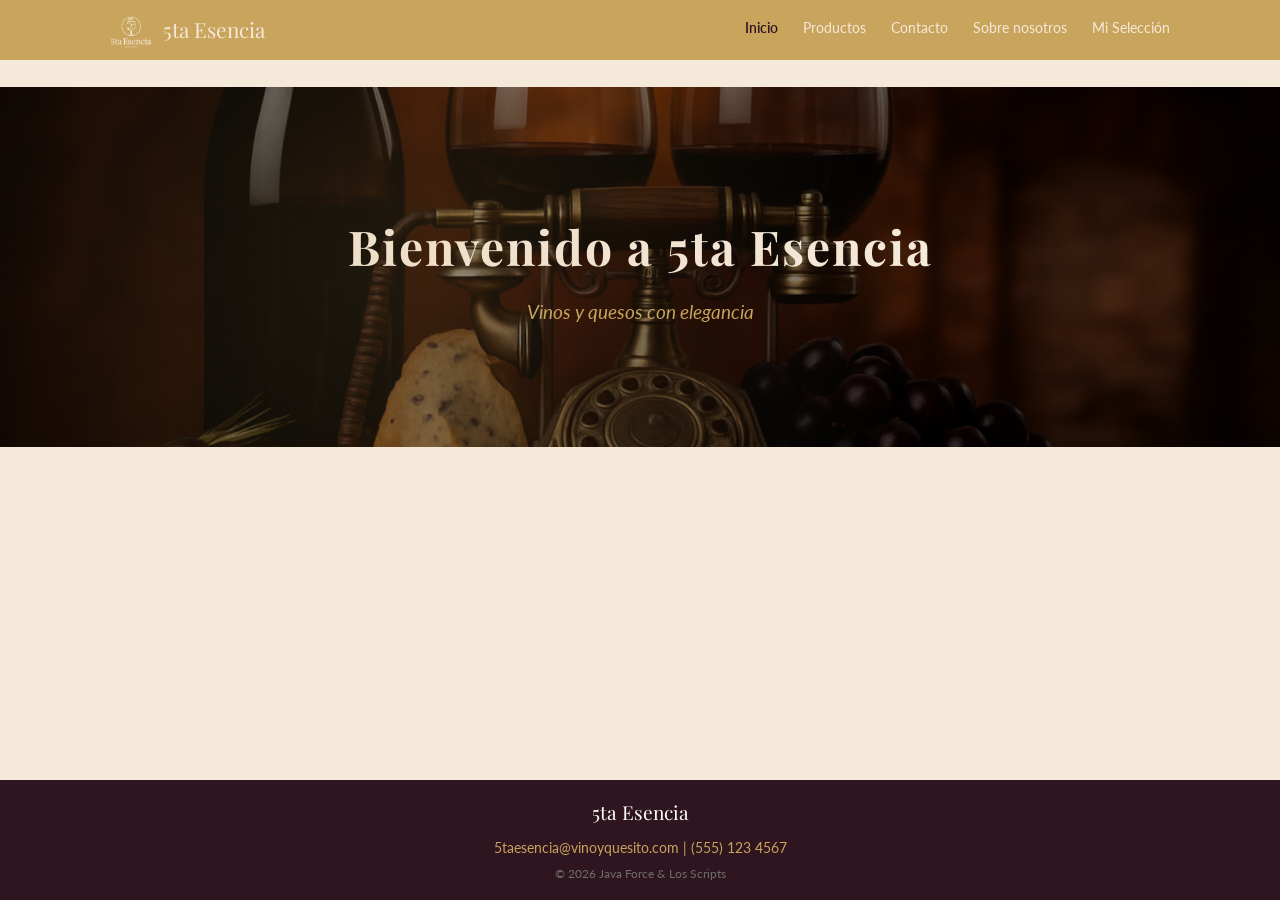
==== index.html @ 816946e8 "Modificaion de Barra de Navegacion" ====
<!DOCTYPE html>
<html lang="es">
<head>
  <meta charset="UTF-8">
  <meta name="viewport" content="width=device-width, initial-scale=1.0">
  <title>5ta Esencia</title>
  <link rel="preconnect" href="https://fonts.googleapis.com">
  <link rel="preconnect" href="https://fonts.gstatic.com" crossorigin>
  <link href="https://fonts.googleapis.com/css2?family=Playfair+Display:ital,wght@0,400;0,700;1,400&family=Lato:wght@300;400;700&display=swap" rel="stylesheet">
  <link rel="stylesheet" href="style.css">
</head>
<body>

<header class="header">
  <div class="header-inner">
    <a href="index.html" class="brand">
      <img src="img/Logo.png" alt="La 5ta Esencia" class="logo">
      5ta Esencia
    </a>

    <button class="menu-toggle" id="menu-toggle" aria-label="Abrir menú">
      ☰
    </button>

    <nav class="nav" id="nav">
      <a href="index.html" class="active">Inicio</a>
      <a href="productos.html">Productos</a>
      <a href="contactanos.html">Contacto</a>
      <a href="nosotros.html">Sobre nosotros</a>
      <a href="carrito.html">Mi Selección</a>
    </nav>
  </div>
</header>

<main>
  <br>
  <section class="hero">
    <div class="hero-overlay">
      <h1 class="hero-title">Bienvenido a 5ta Esencia</h1>
      <p class="hero-subtitle">Vinos y quesos con elegancia</p>
    </div>
  </section>
</main>

<footer class="footer">
  <div class="footer-inner">
    <p class="footer-brand">5ta Esencia</p>
    <p class="footer-contact">
      <a href="mailto:5taesencia@vinoyquesito.com">5taesencia@vinoyquesito.com</a> | 
      <a href="tel:5551234567">(555) 123 4567</a>
    </p>
    <p class="footer-copy">&copy; 2026 Java Force & Los Scripts</p>
  </div>
</footer>

  <!-- FIN FOOTER - Vero -->

  <script src="script.js"></script>

</body>
</html>
---- style.css ----
/* --- Paleta Reserva Clasica --- */
:root {
  --vino: #8B3A4A;
  --burdeos: #2E1520;
  --crema: #F5E9DA;
  --dorado: #C9A45C;
  --gris: #6E6E6E;
  --blanco: #ffffff;
}

/* --- Reset --- */
*, *::before, *::after {
  box-sizing: border-box;
  margin: 0;
  padding: 0;
}

/* --- Tipografia base --- */
body {
  font-family: 'Lato', sans-serif;
  background: var(--crema);
  color: var(--burdeos);
  line-height: 1.7;
}

h1, h2, h3, h4 {
  font-family: 'Playfair Display', serif;
}

a {
  text-decoration: none;
  color: inherit;
}

img { 
  max-width: 100%; 
  display: block; 
}

/* --- Container --- */
.container {
  max-width: 1100px;
  margin: 0 auto;
  padding: 0 20px;
}

/* --- Header fijo --- */
.header {
  position: fixed;
  top: 0;
  width: 100%;
  background: var(--dorado);
  z-index: 100;
  padding: 12px 0;
}

.header-inner {
  max-width: 1100px;
  margin: 0 auto;
  padding: 0 20px;
  display: flex;
  justify-content: space-between;
  align-items: center;
}

.brand {
  color: var(--crema);
  font-family: 'Playfair Display', serif;
  font-size: 1.3rem;
  display: flex;
  align-items: center;
  gap: 8px;
}
/* --- Carrito ---*/
.carito-link {
    display: flex;
    align-items: center;
    padding: 0 10px;
}

.carrito {
    width: 30px; 
    height: auto;
    
}

.nav {
    display: flex;         
    align-items: center;   
}

/* --- Logo --- */
.logo {
  height: 36px;
  border-radius: 4px;
}

/* --- Navegacion --- */
.nav a {
  color: var(--crema);
  margin-left: 20px;
  font-size: 0.9rem;
  transition: color 0.3s;
}

.nav a:hover,
.nav a.active {
  color: var(--dorado);
}

/* --- Hero con overlay oscuro --- */
.hero {
  margin-top: 60px;
  height: 40vh;
  min-height: 260px;

  background:
    linear-gradient(rgba(0,0,0,0.5), rgba(0,0,0,0.5)),
    url('img/telefono.png') center 75% / cover no-repeat;

  position: relative;
  display: flex;
  align-items: center;
  justify-content: center;
}

/* --- Contenido del hero --- */
.hero-overlay {
  text-align: center;
  color: var(--crema);
  padding: 20px;
}

.hero-title {
  font-size: 3rem;
  letter-spacing: 2px;
}

.hero-subtitle {
  font-size: 1.2rem;
  color: var(--dorado);
  margin-top: 8px;
  font-style: italic;
}


/* --- Layout principal contacto (grid 2 columnas) --- */
.contacto-grid {
  display: grid;
  grid-template-columns: 1.2fr 0.8fr;
  gap: 40px;
  align-items: start;
}

/* --- Footer --- */
.footer {
  background: var(--burdeos);
  color: var(--crema);
  text-align: center;
  padding: 30px 20px;
  margin-top: 60px;
}

.footer-brand {
  font-family: 'Playfair Display', serif;
  font-size: 1.2rem;
  margin-bottom: 8px;
}

.footer-contact {
  color: var(--dorado);
  font-size: 0.85rem;
  margin-bottom: 4px;
}

.footer-copy {
  font-size: 0.75rem;
  color: var(--gris);
}

/* --- Titulo de seccion reutilizable --- */
.section-title {
  font-size: 2rem;
  color: var(--vino);
  text-align: center;
  margin-bottom: 30px;
}

.section-title::after {
  content: '';
  display: block;
  width: 60px;
  height: 3px;
  background: var(--dorado);
  margin: 10px auto 0;
}

/* --- Intro contacto --- */
.contacto-intro {
  padding: 50px 0 10px;
  background: var(--blanco);
}

.contacto-desc {
  max-width: 700px;
  margin: 0 auto;
  text-align: center;
  font-size: 1.05rem;
  color: var(--gris);
}

/* --- Seccion principal contacto --- */
.contacto-main {
  padding: 40px 0 60px;
  background: var(--blanco);
}

/* --- Form group base --- */
.contacto-form {
  background: var(--crema);
  padding: 36px;
  border: 1px solid #e6e2de;
}

.form-group {
  margin-bottom: 20px;
}

.form-group label {
  display: block;
  font-weight: 700;
  color: var(--burdeos);
  margin-bottom: 6px;
  font-size: 0.9rem;
}

.required { color: var(--vino); }

.form-group input,
.form-group textarea {
  width: 100%;
  padding: 12px 16px;
  border: 1px solid #d4cfc9;
  background: var(--blanco);
  font-family: 'Lato', sans-serif;
  font-size: 0.95rem;
  color: var(--burdeos);
  transition: border-color 0.3s, box-shadow 0.3s;
}

.form-group input:focus,
.form-group textarea:focus {
  outline: none;
  border-color: var(--dorado);
  box-shadow: 0 0 0 3px rgba(201, 164, 92, 0.2);
}

/* --- Estado de error en inputs --- */
.form-group input.input-error,
.form-group textarea.input-error {
  border-color: var(--vino);
  box-shadow: 0 0 0 3px rgba(139, 58, 74, 0.15);
}

.error-msg {
  display: block;
  color: var(--vino);
  font-size: 0.8rem;
  margin-top: 4px;
  min-height: 18px;
}

.form-group input[type="email"]::placeholder {
  color: #b5afa8;
  font-style: italic;
}


.form-group input[type="tel"]::placeholder {
  color: #b5afa8;
  font-style: italic;
}

/* --- ANIMACION fadeInUp (obligatoria para la rubrica) --- */
@keyframes fadeInUp {
  from {
    opacity: 0;
    transform: translateY(30px);
  }
  to {
    opacity: 1;
    transform: translateY(0);
  }
}

.contacto-intro,
.contacto-main {
  animation: fadeInUp 0.6s ease forwards;
}

.form-group textarea {
  resize: vertical;
  min-height: 120px;
}

.form-group textarea::placeholder {
  color: #b5afa8;
  font-style: italic;
}

.btn-submit {
  width: 100%;
  padding: 14px;
  background: var(--vino);
  color: var(--crema);
  border: none;
  font-family: 'Playfair Display', serif;
  font-size: 1.1rem;
  letter-spacing: 1px;
  cursor: pointer;
  transition: background 0.3s, transform 0.2s;
  margin-top: 8px;
}

.btn-submit:hover {
  background: var(--burdeos);
  transform: translateY(-2px);
}

.btn-submit:disabled {
  background: var(--gris);
  cursor: not-allowed;
  transform: none;
}

.form-status {
  text-align: center;
  margin-top: 12px;
  font-size: 0.9rem;
  min-height: 20px;
}

.form-status.success { color: #2e7d32; }
.form-status.error { color: var(--vino); }

/* --- Tarjeta info de contacto --- */
.contacto-info {
  background: var(--burdeos);
  color: var(--crema);
  padding: 36px;
}

.contacto-info h3 {
  font-size: 1.4rem;
  margin-bottom: 24px;
  color: var(--dorado);
}

.info-item {
  display: flex;
  align-items: flex-start;
  gap: 14px;
  margin-bottom: 22px;
}

.info-icon {
  font-size: 1.5rem;
  color: var(--dorado);
  flex-shrink: 0;
  margin-top: 2px;
}

.info-item strong {
  display: block;
  font-size: 0.9rem;
  margin-bottom: 2px;
}

.info-item p {
  font-size: 0.85rem;
  color: #d4cfc9;
  margin: 0;
}

/* --- Tablet (768px) --- */
@media (max-width: 768px) {
  .hero-title { font-size: 2rem; }
  .contacto-grid { grid-template-columns: 1fr; }
  .nav a { margin-left: 12px; font-size: 0.8rem; }
}

/* --- Movil (480px) --- */
@media (max-width: 480px) {
  .hero { height: 35vh; min-height: 220px; }
  .hero-title { font-size: 1.5rem; }
  .hero-subtitle { font-size: 0.9rem; }
  .header-inner { flex-direction: column; gap: 8px; }
  .section-title { font-size: 1.5rem; }
  .contacto-form { padding: 24px 16px; }
  .contacto-info { padding: 24px 16px; }
}

/* --- Accesibilidad: reduce movimiento si el usuario lo prefiere --- */
@media (prefers-reduced-motion: reduce) {
  *, *::before, *::after {
    animation: none !important;
    transition: none !important;
  }
}

.hero::before {
  content: '';
  position: absolute;
  top: 0;
  left: 0;
  width: 100%;
  height: 100%;
  background: radial-gradient(circle at 30% 50%, rgba(201, 164, 92, 0.15), transparent 60%);
  pointer-events: none;
}

/* --- Hero exclusivo de Nosotros --- */
.hero-nosotros {
  margin-top: 60px;
  height: 50vh;
  min-height: 300px;
  background: url('../img/hero.jpeg') center/cover no-repeat;
  position: relative;
  display: flex;
  align-items: center;
  justify-content: center;
}

.hero-nosotros::after {
  content: '';
  position: absolute;
  inset: 0;
  background: rgba(46, 21, 32, 0.6);
}

.hero-nosotros .hero-overlay {
  position: relative;
  z-index: 1;
  text-align: center;
  color: var(--crema);
}

.hero-nosotros .hero-title {
  font-size: 3rem;
  letter-spacing: 2px;
}

.hero-nosotros .hero-subtitle {
  font-size: 1.2rem;
  color: var(--dorado);
  margin-top: 8px;
  font-style: italic;
}

/* --- Historia --- */
.historia {
  padding: 60px 0;
  background: var(--blanco);
}

.historia-content {
  max-width: 800px;
  margin: 0 auto;
  text-align: center;
  font-size: 1.05rem;
  color: var(--gris);
}

.historia-content p {
  margin-bottom: 16px;
}

/* --- Filosofía --- */
.filosofia {
  padding: 60px 0;
}

.filosofia-grid {
  display: grid;
  grid-template-columns: repeat(2, 1fr);
  gap: 24px;
}

.filosofia-card {
  background: var(--blanco);
  padding: 30px;
  border-top: 4px solid var(--vino);
}

.filosofia-card h3 {
  color: var(--vino);
  font-size: 1.4rem;
  margin-bottom: 12px;
}

.filosofia-card p {
  color: var(--gris);
  font-size: 0.95rem;
}

/* --- Valores --- */
.valores {
  padding: 60px 0;
  background: var(--blanco);
}

.valores-grid {
  display: grid;
  grid-template-columns: repeat(3, 1fr);
  gap: 20px;
}

.valor-card {
  text-align: center;
  padding: 24px;
  border: 1px solid #e6e2de;
  transition: transform 0.3s, box-shadow 0.3s;
}

.valor-card:hover {
  transform: translateY(-5px);
  box-shadow: 0 8px 24px rgba(0, 0, 0, 0.1);
}

.valor-icon {
  font-size: 2rem;
  color: var(--dorado);
  display: block;
  margin-bottom: 12px;
}

.valor-card h4 {
  color: var(--vino);
  margin-bottom: 8px;
}

.valor-card p {
  color: var(--gris);
  font-size: 0.85rem;
}

/* --- Equipo --- */
.equipo {
  padding: 60px 0;
}

.equipo-subtitulo {
  text-align: center;
  color: var(--gris);
  font-style: italic;
  margin-bottom: 30px;
  margin-top: -20px;
}

/* Grid 5 columnas */
.equipo-grid {
  display: grid;
  grid-template-columns: repeat(5, 1fr);
  gap: 20px;
}

/* Tarjeta */
.team-card {
  background: var(--blanco);
  text-align: center;
  padding: 20px 12px;
  border: 1px solid #e6e2de;
  transition: transform 0.3s, box-shadow 0.3s;
}

.team-card:hover {
  transform: translateY(-8px);
  box-shadow: 0 12px 30px rgba(139, 58, 74, 0.15);
}

/* Imagen circular */
.team-img-wrap {
  width: 100px;
  height: 100px;
  margin: 0 auto 12px;
  border-radius: 50%;
  overflow: hidden;
  border: 3px solid var(--dorado);
}

.team-img {
  width: 100%;
  height: 100%;
  object-fit: cover;
}

/* Textos */
.team-name {
  font-size: 0.95rem;
  color: var(--burdeos);
  margin-bottom: 4px;
}

.team-role {
  font-size: 0.75rem;
  color: var(--dorado);
  text-transform: uppercase;
  letter-spacing: 1px;
  margin-bottom: 6px;
}

.team-skill {
  font-size: 0.8rem;
  color: var(--gris);
  font-style: italic;
}

/* --- Responsive --- */
@media (max-width: 768px) {
  .hero-nosotros .hero-title { font-size: 2rem; }
  .filosofia-grid { grid-template-columns: 1fr; }
  .valores-grid { grid-template-columns: repeat(2, 1fr); }
  .equipo-grid { grid-template-columns: repeat(2, 1fr); }
}

@media (max-width: 480px) {
  .hero-nosotros { height: 40vh; min-height: 250px; }
  .hero-nosotros .hero-title { font-size: 1.5rem; }
  .hero-nosotros .hero-subtitle { font-size: 0.9rem; }
  .valores-grid { grid-template-columns: 1fr; }
  .equipo-grid { grid-template-columns: 1fr; }
  .team-img-wrap { width: 80px; height: 80px; }
}

/* Hace que el body ocupe toda la altura de la ventana */
html, body {
  height: 100%;
  margin: 0;
  display: flex;
  flex-direction: column;
}

/* El contenido principal se expande */
main {
  flex: 1;
}

/* Footer siempre al final */
.footer {
  background-color:#2E1520;
  color: #fff;
  text-align: center;
  padding: 1rem;
}

/* --- Hero variantes --- */
.hero-productos {
  background:
    linear-gradient(rgba(46, 21, 32, 0.65), rgba(46, 21, 32, 0.65)),
    url('img/fondoquienessomos.jpg') center / cover no-repeat;
}

.hero-login {
  background: linear-gradient(135deg, var(--burdeos), var(--vino));
}

/* --- Intro productos --- */
.productos-intro {
  padding: 50px 0 10px;
  background: var(--blanco);
}

.productos-desc {
  max-width: 700px;
  margin: 0 auto;
  text-align: center;
  font-size: 1.05rem;
  color: var(--gris);
}

/* --- Seccion principal productos --- */
.productos-main {
  padding: 40px 0 60px;
  background: var(--blanco);
}

.productos-categoria {
  font-family: 'Playfair Display', serif;
  font-size: 1.8rem;
  color: var(--vino);
  margin: 30px 0 20px;
  padding-bottom: 8px;
  border-bottom: 2px solid var(--dorado);
}

.productos-grid {
  display: grid;
  grid-template-columns: repeat(3, 1fr);
  gap: 24px;
  margin-bottom: 20px;
}

.producto-card {
  background: var(--crema);
  border: 1px solid #e6e2de;
  padding: 24px 20px;
  text-align: center;
  transition: transform 0.3s, box-shadow 0.3s;
  animation: fadeInUp 0.6s ease forwards;
}

.producto-card:hover {
  transform: translateY(-6px);
  box-shadow: 0 10px 28px rgba(139, 58, 74, 0.15);
}

.producto-img {
  font-size: 3rem;
  margin-bottom: 12px;
  line-height: 1;
}

.producto-nombre {
  font-family: 'Playfair Display', serif;
  font-size: 1.15rem;
  color: var(--burdeos);
  margin-bottom: 8px;
}

.producto-desc {
  font-size: 0.85rem;
  color: var(--gris);
  margin-bottom: 12px;
  min-height: 40px;
}

.producto-precio {
  font-family: 'Playfair Display', serif;
  font-size: 1.2rem;
  color: var(--vino);
  font-weight: 700;
}

/* --- Login --- */
.login-main {
  padding: 40px 0 60px;
  background: var(--blanco);
}

.login-container {
  max-width: 480px;
}

.login-card {
  background: var(--crema);
  padding: 40px 32px;
  border: 1px solid #e6e2de;
  animation: fadeInUp 0.6s ease forwards;
}

.login-options {
  display: flex;
  justify-content: space-between;
  align-items: center;
  margin: 8px 0 20px;
  font-size: 0.85rem;
}

.remember {
  display: flex;
  align-items: center;
  gap: 6px;
  color: var(--gris);
  cursor: pointer;
}

.forgot {
  color: var(--vino);
  transition: color 0.3s;
}

.forgot:hover {
  color: var(--dorado);
}

.login-register {
  text-align: center;
  margin-top: 20px;
  font-size: 0.9rem;
  color: var(--gris);
}

.login-register a {
  color: var(--vino);
  font-weight: 700;
}

.login-register a:hover {
  color: var(--dorado);
}

/* --- Responsive productos + login --- */
@media (max-width: 768px) {
  .productos-grid { grid-template-columns: repeat(2, 1fr); }
}

@media (max-width: 480px) {
  .productos-grid { grid-template-columns: 1fr; }
  .login-card { padding: 28px 20px; }
  .login-options { flex-direction: column; gap: 8px; align-items: flex-start; }
}

/* --- Navegacion --- */
.nav a {
  position: relative;
  color: var(--crema);
  margin-left: 25px;
  text-decoration: none;
  padding-bottom: 4px;
}

.nav a::after {
  content: "";
  position: absolute;
  left: 0;
  bottom: 0;
  width: 0;
  height: 2px;
  background: var(--burdeos); /* puedes usar dorado también */
  transition: width 0.3s ease;
}

.nav a:hover::after {
  width: 100%;
  background: var(--burdeos);
}

.nav a:hover,
.nav a.active {
  color: var(--burdeos);
  font-weight: 600;

}

/* --- Hero con overlay oscuro --- */
.hero {
  margin-top: 60px;
  height: 40vh;
  min-height: 260px;

  background:
    linear-gradient(rgba(0,0,0,0.5), rgba(0,0,0,0.5)),
    url('img/telefono.png') center 75% / cover no-repeat;

  position: relative;
  display: flex;
  align-items: center;
  justify-content: center;
}

/* --- Contenido del hero --- */
.hero-overlay {
  text-align: center;
  color: var(--crema);
  padding: 20px;
}

.hero-title {
  font-size: 3rem;
  letter-spacing: 2px;
}

.hero-subtitle {
  font-size: 1.2rem;
  color: var(--dorado);
  margin-top: 8px;
  font-style: italic;
}


/* --- Layout principal contacto (grid 2 columnas) --- */
.contacto-grid {
  display: grid;
  grid-template-columns: 1.2fr 0.8fr;
  gap: 40px;
  align-items: start;
}

/* --- Footer --- */
.footer {
  background: var(--burdeos);
  color: var(--crema);
  text-align: center;
  padding: 30px 20px;
  margin-top: 60px;
}

.footer-brand {
  font-family: 'Playfair Display', serif;
  font-size: 1.2rem;
  margin-bottom: 8px;
}

.footer-contact {
  color: var(--dorado);
  font-size: 0.85rem;
  margin-bottom: 4px;
}

.footer-copy {
  font-size: 0.75rem;
  color: var(--gris);
}

/* FIN seccion de Chris */


/* ============================================================
   INTEGRANTE 8: BRENDA (Brenda Villar)
   Branch: Christian-Hernandez
   Tarea: Estilos de la seccion introductoria de contacto,
          titulo de seccion reutilizable con linea dorada
          decorativa debajo.
   Commit: "style: agrega estilos de intro contacto y titulo de seccion"
   ============================================================ */

/* --- Titulo de seccion reutilizable --- */
.section-title {
  font-size: 2rem;
  color: var(--vino);
  text-align: center;
  margin-bottom: 30px;
}

.section-title::after {
  content: '';
  display: block;
  width: 60px;
  height: 3px;
  background: var(--dorado);
  margin: 10px auto 0;
}

/* --- Intro contacto --- */
.contacto-intro {
  padding: 50px 0 10px;
  background: var(--blanco);
}

.contacto-desc {
  max-width: 700px;
  margin: 0 auto;
  text-align: center;
  font-size: 1.05rem;
  color: var(--gris);
}

/* FIN seccion de Brenda */


/* ============================================================
   INTEGRANTE 9: ALEX (Alejandro Gonzalez)
   Branch: Christian-Hernandez
   Tarea: Estilos del campo Nombre del formulario y estilos
          base de form-group, labels e inputs reutilizables
          para todos los campos.
   Commit: "style: agrega estilos base de inputs y campo nombre"
   ============================================================ */

/* --- Seccion principal contacto --- */
.contacto-main {
  padding: 40px 0 60px;
  background: var(--blanco);
}

/* --- Form group base --- */
.contacto-form {
  background: var(--crema);
  padding: 36px;
  border: 1px solid #e6e2de;
}

.form-group {
  margin-bottom: 20px;
}

.form-group label {
  display: block;
  font-weight: 700;
  color: var(--burdeos);
  margin-bottom: 6px;
  font-size: 0.9rem;
}

.required { color: var(--vino); }

.form-group input,
.form-group textarea {
  width: 100%;
  padding: 12px 16px;
  border: 1px solid #d4cfc9;
  background: var(--blanco);
  font-family: 'Lato', sans-serif;
  font-size: 0.95rem;
  color: var(--burdeos);
  transition: border-color 0.3s, box-shadow 0.3s;
}

.form-group input:focus,
.form-group textarea:focus {
  outline: none;
  border-color: var(--dorado);
  box-shadow: 0 0 0 3px rgba(201, 164, 92, 0.2);
}

/* --- Estado de error en inputs --- */
.form-group input.input-error,
.form-group textarea.input-error {
  border-color: var(--vino);
  box-shadow: 0 0 0 3px rgba(139, 58, 74, 0.15);
}

.error-msg {
  display: block;
  color: var(--vino);
  font-size: 0.8rem;
  margin-top: 4px;
  min-height: 18px;
}

/* FIN seccion de Alex */


/* ============================================================
   INTEGRANTE 10: DANIEL (Daniel Aguilar)
   Branch: Christian-Hernandez
   Tarea: Estilos especificos del campo Correo electronico
          (placeholder e icono visual con pseudo-elemento).
   Commit: "style: agrega estilos del campo correo electronico"
   ============================================================ */

.form-group input[type="email"]::placeholder {
  color: #b5afa8;
  font-style: italic;
}

/* FIN seccion de Daniel */


/* ============================================================
   INTEGRANTE 11: EDUARDO (Eduardo Villedas)
   Branch: Christian-Hernandez
   Tarea: Estilos del campo Telefono y animacion fadeInUp
          obligatoria para la rubrica.
   Commit: "style: agrega estilos campo telefono y animacion fade-in"
   ============================================================ */

.form-group input[type="tel"]::placeholder {
  color: #b5afa8;
  font-style: italic;
}

/* --- ANIMACION fadeInUp (obligatoria para la rubrica) --- */
@keyframes fadeInUp {
  from {
    opacity: 0;
    transform: translateY(30px);
  }
  to {
    opacity: 1;
    transform: translateY(0);
  }
}

.contacto-intro,
.contacto-main {
  animation: fadeInUp 0.6s ease forwards;
}

/* FIN seccion de Eduardo */


/* ============================================================
   INTEGRANTE 12: ANGEL (Angel Juarez)
   Branch: Christian-Hernandez
   Tarea: Estilos del campo Mensaje (textarea) con altura
          minima y resize solo vertical.
   Commit: "style: agrega estilos del campo mensaje (textarea)"
   ============================================================ */

.form-group textarea {
  resize: vertical;
  min-height: 120px;
}

.form-group textarea::placeholder {
  color: #b5afa8;
  font-style: italic;
}

/* FIN seccion de Angel */


/* ============================================================
   INTEGRANTE 13: VICTOR (Victor Hernandez)
   Branch: Christian-Hernandez
   Tarea: Estilos del boton Submit con efecto hover y estado
          deshabilitado durante el envio. Mensaje de status
          del formulario (exito/error).
   Commit: "style: agrega estilos del boton submit y status del form"
   ============================================================ */

.btn-submit {
  width: 100%;
  padding: 14px;
  background: var(--vino);
  color: var(--crema);
  border: none;
  font-family: 'Playfair Display', serif;
  font-size: 1.1rem;
  letter-spacing: 1px;
  cursor: pointer;
  transition: background 0.3s, transform 0.2s;
  margin-top: 8px;
}

.btn-submit:hover {
  background: var(--burdeos);
  transform: translateY(-2px);
}

.btn-submit:disabled {
  background: var(--gris);
  cursor: not-allowed;
  transform: none;
}

.form-status {
  text-align: center;
  margin-top: 12px;
  font-size: 0.9rem;
  min-height: 20px;
}

.form-status.success { color: #2e7d32; }
.form-status.error { color: var(--vino); }

/* FIN seccion de Victor */


/* --- Tarjeta info de contacto --- */
.contacto-info {
  background: var(--burdeos);
  color: var(--crema);
  padding: 36px;
}

.contacto-info h3 {
  font-size: 1.4rem;
  margin-bottom: 24px;
  color: var(--dorado);
}

.info-item {
  display: flex;
  align-items: flex-start;
  gap: 14px;
  margin-bottom: 22px;
}

.info-icon {
  font-size: 1.5rem;
  color: var(--dorado);
  flex-shrink: 0;
  margin-top: 2px;
}

.info-item strong {
  display: block;
  font-size: 0.9rem;
  margin-bottom: 2px;
}

.info-item p {
  font-size: 0.85rem;
  color: #d4cfc9;
  margin: 0;
}

/* --- Tablet (768px) --- */
@media (max-width: 768px) {
  .hero-title { font-size: 2rem; }
  .contacto-grid { grid-template-columns: 1fr; }
  .nav a { margin-left: 12px; font-size: 0.8rem; }
}

/* --- Movil (480px) --- */
@media (max-width: 480px) {
  .hero { height: 35vh; min-height: 220px; }
  .hero-title { font-size: 1.5rem; }
  .hero-subtitle { font-size: 0.9rem; }
  .header-inner { flex-direction: column; gap: 8px; }
  .section-title { font-size: 1.5rem; }
  .contacto-form { padding: 24px 16px; }
  .contacto-info { padding: 24px 16px; }
}

/* --- Accesibilidad: reduce movimiento si el usuario lo prefiere --- */
@media (prefers-reduced-motion: reduce) {
  *, *::before, *::after {
    animation: none !important;
    transition: none !important;
  }
}

/* FIN seccion de Vianey */


/* ============================================================
   INTEGRANTE 15: FER (Fernando Aquino)
   Branch: Christian-Hernandez
   Tarea: Estilos adicionales del hero de contacto (gradiente
          como fondo en lugar de imagen, ya que esta pagina no
          usa imagen de fondo).
   Commit: "style: agrega gradiente hero para pagina de contacto"
   ============================================================ */

.hero::before {
  content: '';
  position: absolute;
  top: 0;
  left: 0;
  width: 100%;
  height: 100%;
  background: radial-gradient(circle at 30% 50%, rgba(201, 164, 92, 0.15), transparent 60%);
  pointer-events: none;
}

/* FIN seccion de Fer */

/*Seccion nosotros*/
/* ============================================================
   PAGINA: NOSOTROS
   Solo estilos específicos (usa el CSS base global)
   ============================================================ */

/* --- Hero exclusivo de Nosotros --- */
.hero-nosotros {
  margin-top: 60px;
  height: 50vh;
  min-height: 300px;
  background: url('../img/hero.jpeg') center/cover no-repeat;
  position: relative;
  display: flex;
  align-items: center;
  justify-content: center;
}

.hero-nosotros::after {
  content: '';
  position: absolute;
  inset: 0;
  background: rgba(46, 21, 32, 0.6);
}

.hero-nosotros .hero-overlay {
  position: relative;
  z-index: 1;
  text-align: center;
  color: var(--crema);
}

.hero-nosotros .hero-title {
  font-size: 3rem;
  letter-spacing: 2px;
}

.hero-nosotros .hero-subtitle {
  font-size: 1.2rem;
  color: var(--dorado);
  margin-top: 8px;
  font-style: italic;
}

/* --- Historia --- */
.historia {
  padding: 60px 0;
  background: var(--blanco);
}

.historia-content {
  max-width: 800px;
  margin: 0 auto;
  text-align: center;
  font-size: 1.05rem;
  color: var(--gris);
}

.historia-content p {
  margin-bottom: 16px;
}

/* --- Filosofía --- */
.filosofia {
  padding: 60px 0;
}

.filosofia-grid {
  display: grid;
  grid-template-columns: repeat(2, 1fr);
  gap: 24px;
}

.filosofia-card {
  background: var(--blanco);
  padding: 30px;
  border-top: 4px solid var(--vino);
}

.filosofia-card h3 {
  color: var(--vino);
  font-size: 1.4rem;
  margin-bottom: 12px;
}

.filosofia-card p {
  color: var(--gris);
  font-size: 0.95rem;
}

/* --- Valores --- */
.valores {
  padding: 60px 0;
  background: var(--blanco);
}

.valores-grid {
  display: grid;
  grid-template-columns: repeat(3, 1fr);
  gap: 20px;
}

.valor-card {
  text-align: center;
  padding: 24px;
  border: 1px solid #e6e2de;
  transition: transform 0.3s, box-shadow 0.3s;
}

.valor-card:hover {
  transform: translateY(-5px);
  box-shadow: 0 8px 24px rgba(0, 0, 0, 0.1);
}

.valor-icon {
  font-size: 2rem;
  color: var(--dorado);
  display: block;
  margin-bottom: 12px;
}

.valor-card h4 {
  color: var(--vino);
  margin-bottom: 8px;
}

.valor-card p {
  color: var(--gris);
  font-size: 0.85rem;
}

/* --- Equipo --- */
.equipo {
  padding: 60px 0;
}

.equipo-subtitulo {
  text-align: center;
  color: var(--gris);
  font-style: italic;
  margin-bottom: 30px;
  margin-top: -20px;
}

/* Grid 5 columnas */
.equipo-grid {
  display: grid;
  grid-template-columns: repeat(5, 1fr);
  gap: 20px;
}

/* Tarjeta */
.team-card {
  background: var(--blanco);
  text-align: center;
  padding: 20px 12px;
  border: 1px solid #e6e2de;
  transition: transform 0.3s, box-shadow 0.3s;
}

.team-card:hover {
  transform: translateY(-8px);
  box-shadow: 0 12px 30px rgba(139, 58, 74, 0.15);
}

/* Imagen circular */
.team-img-wrap {
  width: 100px;
  height: 100px;
  margin: 0 auto 12px;
  border-radius: 50%;
  overflow: hidden;
  border: 3px solid var(--dorado);
}

.team-img {
  width: 100%;
  height: 100%;
  object-fit: cover;
}

/* Textos */
.team-name {
  font-size: 0.95rem;
  color: var(--burdeos);
  margin-bottom: 4px;
}

.team-role {
  font-size: 0.75rem;
  color: var(--dorado);
  text-transform: uppercase;
  letter-spacing: 1px;
  margin-bottom: 6px;
}

.team-skill {
  font-size: 0.8rem;
  color: var(--gris);
  font-style: italic;
}

/* --- Responsive --- */
@media (max-width: 768px) {
  .hero-nosotros .hero-title { font-size: 2rem; }
  .filosofia-grid { grid-template-columns: 1fr; }
  .valores-grid { grid-template-columns: repeat(2, 1fr); }
  .equipo-grid { grid-template-columns: repeat(2, 1fr); }
}

@media (max-width: 480px) {
  .hero-nosotros { height: 40vh; min-height: 250px; }
  .hero-nosotros .hero-title { font-size: 1.5rem; }
  .hero-nosotros .hero-subtitle { font-size: 0.9rem; }
  .valores-grid { grid-template-columns: 1fr; }
  .equipo-grid { grid-template-columns: 1fr; }
  .team-img-wrap { width: 80px; height: 80px; }
}

/* Hace que el body ocupe toda la altura de la ventana */
html, body {
  height: 100%;
  margin: 0;
  display: flex;
  flex-direction: column;
}

/* El contenido principal se expande */
main {
  flex: 1;
}

/* Footer siempre al final */
.footer {
  background-color:#2E1520;
  color: #fff;
  text-align: center;
  padding: 1rem;
}

/* --- Botón hamburguesa --- */
.menu-toggle {
  display: none;
  font-size: 1.8rem;
  background: none;
  border: none;
  color: var(--crema);
  cursor: pointer;
}

/* --- Responsive --- */
@media (max-width: 768px) {

  .menu-toggle {
    display: block;
  }
  .nav {
    position: absolute;
    top: 60px;
    left: 0;
    width: 100%;
    background: var(--burdeos);
    flex-direction: column;
    align-items: center;
    display: none;
  }

  nav a::after{
    content: "";
    position: absolute;
    left: 0;
    bottom: 0;
    width: 0;
    height: 2px;
    background: var(--dorado);
    transition: width 0.3s ease;
  }
  .nav a:hover::after {
    width: 100%;
  }

  .nav a:hover {
    color: var(--dorado);
  }

  .nav.active {
    display: flex;
  }
}
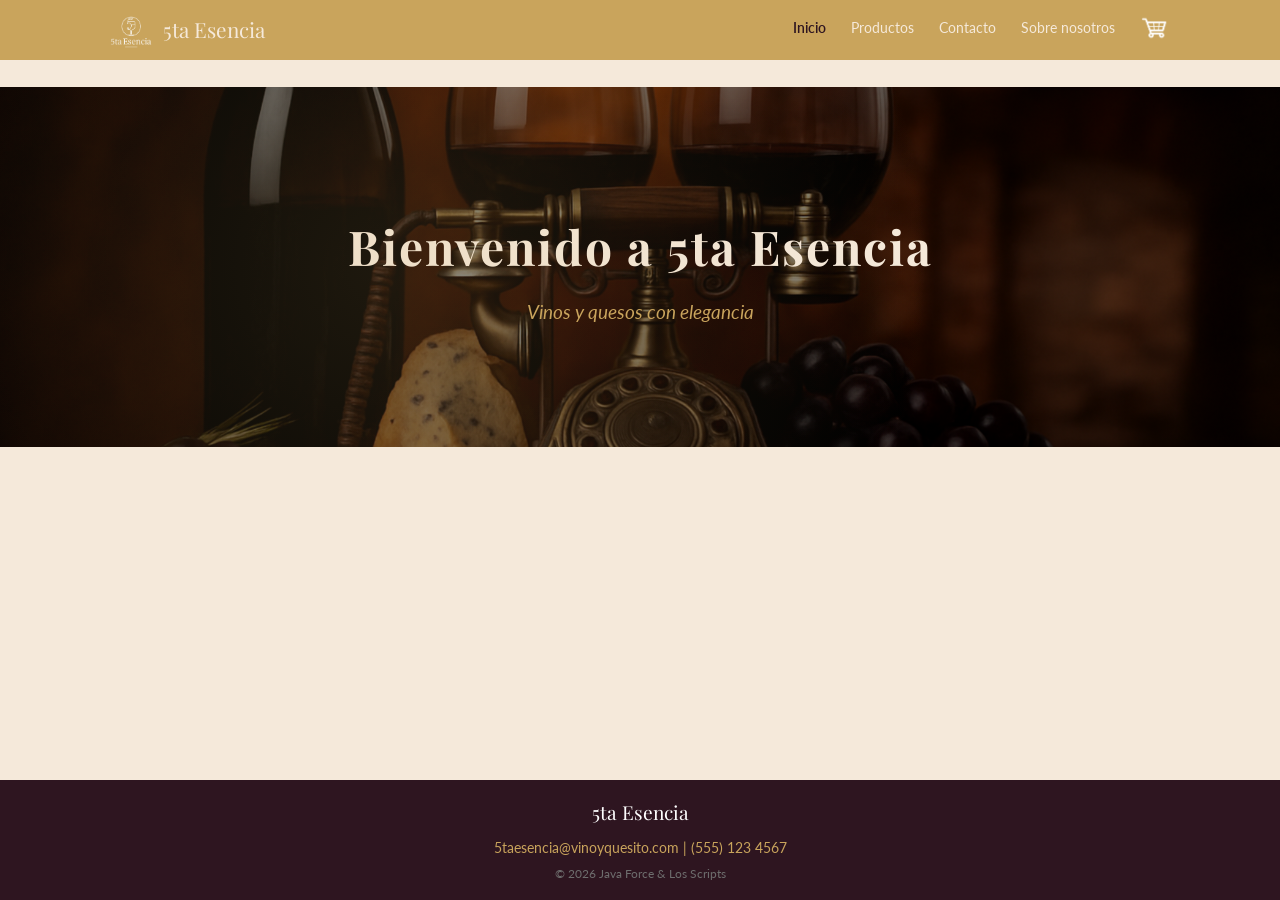
==== commit e82d481f: "Se agrega imagen de carrito" ====
--- a/index.html
+++ b/index.html
@@ -27,7 +27,7 @@
       <a href="productos.html">Productos</a>
       <a href="contactanos.html">Contacto</a>
       <a href="nosotros.html">Sobre nosotros</a>
-      <a href="carrito.html">Mi Selección</a>
+      <a href="carrito.html" class="carrito-link"><img src="img/carrito.png" alt="Carrito de compras" class="carrito"></a>
     </nav>
   </div>
 </header>
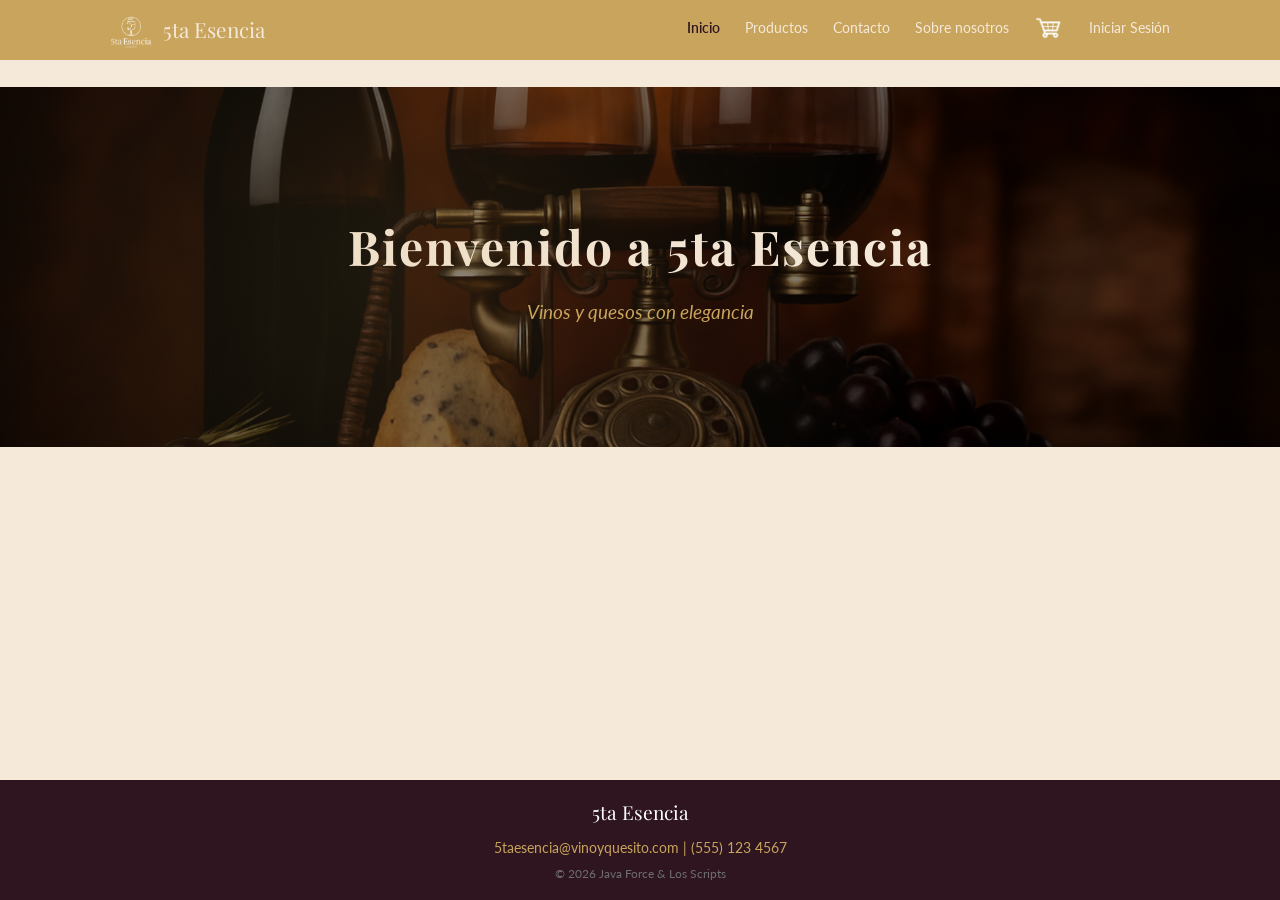
==== commit 89f70082: "fix(ux): 11 correcciones de consistencia y UX en el sitio Resuelve problemas críticos de UX, inconsi" ====
--- a/index.html
+++ b/index.html
@@ -28,6 +28,7 @@
       <a href="contactanos.html">Contacto</a>
       <a href="nosotros.html">Sobre nosotros</a>
       <a href="carrito.html" class="carrito-link"><img src="img/carrito.png" alt="Carrito de compras" class="carrito"></a>
+      <a href="login.html">Iniciar Sesión</a>
     </nav>
   </div>
 </header>
@@ -55,7 +56,7 @@
 
   <!-- FIN FOOTER - Vero -->
 
-  <script src="script.js"></script>
+  <script src="js/index.js"></script>
 
 </body>
 </html>
--- a/style.css
+++ b/style.css
@@ -545,75 +545,75 @@
 }
 
 /* --- Equipo --- */
+/* --- Equipo con Efecto Flip (Integración Quirúrgica) --- */
 .equipo {
   padding: 60px 0;
-}
-
-.equipo-subtitulo {
-  text-align: center;
-  color: var(--gris);
-  font-style: italic;
-  margin-bottom: 30px;
-  margin-top: -20px;
-}
-
-/* Grid 5 columnas */
+  background-color: var(--blanco);
+}
+
 .equipo-grid {
   display: grid;
-  grid-template-columns: repeat(5, 1fr);
+  grid-template-columns: repeat(5, 1fr); /* Tus 5 columnas originales */
   gap: 20px;
 }
 
-/* Tarjeta */
+/* Lógica de la tarjeta */
 .team-card {
-  background: var(--blanco);
-  text-align: center;
-  padding: 20px 12px;
+  background-color: transparent;
+  height: 380px; 
+  perspective: 1000px;
+}
+
+.team-card-inner {
+  position: relative;
+  width: 100%;
+  height: 100%;
+  transition: transform 0.6s cubic-bezier(0.4, 0, 0.2, 1);
+  transform-style: preserve-3d;
+}
+
+.team-card:hover .team-card-inner {
+  transform: rotateY(180deg);
+}
+
+.team-card-front, .team-card-back {
+  position: absolute;
+  width: 100%;
+  height: 100%;
+  backface-visibility: hidden;
+  border-radius: 8px;
+  display: flex;
+  flex-direction: column;
+  align-items: center;
+  justify-content: center;
+  padding: 20px;
   border: 1px solid #e6e2de;
-  transition: transform 0.3s, box-shadow 0.3s;
-}
-
-.team-card:hover {
-  transform: translateY(-8px);
-  box-shadow: 0 12px 30px rgba(139, 58, 74, 0.15);
-}
-
-/* Imagen circular */
+}
+
+.team-card-front {
+  background: var(--blanco);
+  z-index: 2;
+}
+
+.team-card-back {
+  background: var(--crema);
+  color: var(--burdeos);
+  transform: rotateY(180deg);
+  border: 2px solid var(--dorado);
+}
+
 .team-img-wrap {
   width: 100px;
   height: 100px;
-  margin: 0 auto 12px;
   border-radius: 50%;
   overflow: hidden;
   border: 3px solid var(--dorado);
-}
-
-.team-img {
-  width: 100%;
-  height: 100%;
-  object-fit: cover;
-}
-
-/* Textos */
-.team-name {
-  font-size: 0.95rem;
-  color: var(--burdeos);
-  margin-bottom: 4px;
-}
-
-.team-role {
-  font-size: 0.75rem;
-  color: var(--dorado);
-  text-transform: uppercase;
-  letter-spacing: 1px;
-  margin-bottom: 6px;
-}
-
-.team-skill {
-  font-size: 0.8rem;
-  color: var(--gris);
-  font-style: italic;
-}
+  margin-bottom: 12px;
+}
+
+.team-img { width: 100%; height: 100%; object-fit: cover; }
+.team-name { font-size: 1rem; color: var(--burdeos); margin-bottom: 4px; }
+.team-role { font-size: 0.75rem; color: var(--dorado); text-transform: uppercase; font-weight: bold; }
 
 /* --- Responsive --- */
 @media (max-width: 768px) {
@@ -664,6 +664,33 @@
   background: linear-gradient(135deg, var(--burdeos), var(--vino));
 }
 
+.hero-carrito {
+  background: linear-gradient(135deg, var(--vino), var(--dorado));
+}
+
+/* --- Carrito --- */
+.carrito-main {
+  padding: 60px 0 80px;
+  background: var(--blanco);
+}
+
+.carrito-vacio {
+  text-align: center;
+  padding: 40px 20px;
+}
+
+.carrito-vacio p {
+  color: var(--gris);
+  margin-bottom: 24px;
+}
+
+.carrito-vacio .btn-submit {
+  display: inline-block;
+  width: auto;
+  padding: 12px 32px;
+  text-decoration: none;
+}
+
 /* --- Intro productos --- */
 .productos-intro {
   padding: 50px 0 10px;
@@ -720,6 +747,18 @@
   line-height: 1;
 }
 
+.producto-img-media {
+  width: 100%;
+  height: auto;
+  border-radius: 8px;
+}
+
+.producto-categoria-tag {
+  font-size: 0.8rem;
+  color: var(--gris);
+  margin-bottom: 6px;
+}
+
 .producto-nombre {
   font-family: 'Playfair Display', serif;
   font-size: 1.15rem;
@@ -732,6 +771,9 @@
   color: var(--gris);
   margin-bottom: 12px;
   min-height: 40px;
+  white-space: pre-line;
+  text-align: left;
+
 }
 
 .producto-precio {
@@ -740,6 +782,7 @@
   color: var(--vino);
   font-weight: 700;
 }
+
 
 /* --- Login --- */
 .login-main {
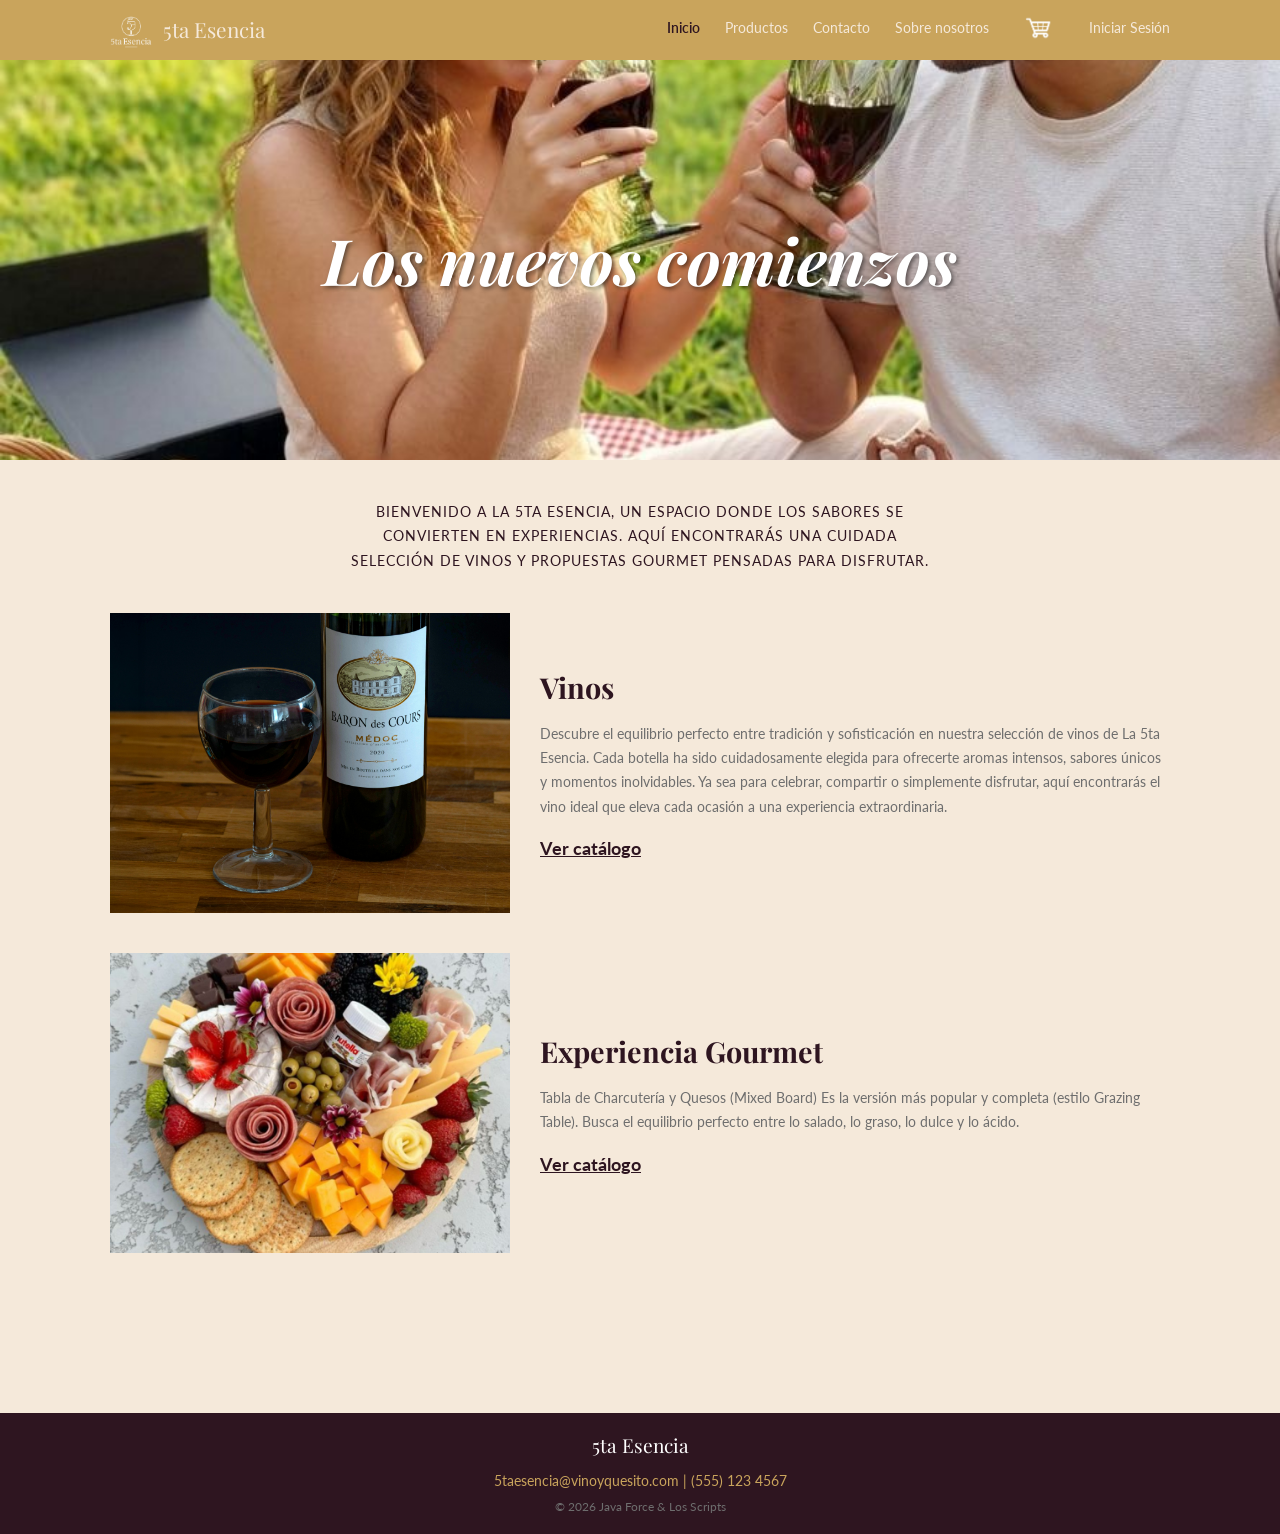
==== commit e0a7b1ee: "Se agregan archivos y se modifica homepage" ====
--- a/index.html
+++ b/index.html
@@ -34,11 +34,49 @@
 </header>
 
 <main>
-  <br>
-  <section class="hero">
-    <div class="hero-overlay">
-      <h1 class="hero-title">Bienvenido a 5ta Esencia</h1>
-      <p class="hero-subtitle">Vinos y quesos con elegancia</p>
+  <section class="carousel-container">
+    <div class="carousel-slide active">
+      <img src="img/Momento.jpeg" alt="Los nuevos comienzos">
+      <div class="carousel-caption">
+        <h1 class="hero-title-script">Los nuevos comienzos</h1>
+      </div>
+    </div>
+    <div class="carousel-slide">
+      <img src="img/Tabla2.jpg" alt="Experiencia Gourmet">
+      <div class="carousel-caption">
+        <h1 class="hero-title-script">Los nuevos comienzos</h1>
+    </div>
+  </section>
+
+  <section class="container welcome-section">
+    <p class="welcome-text">
+      BIENVENIDO A LA 5TA ESENCIA, UN ESPACIO DONDE LOS SABORES SE CONVIERTEN EN EXPERIENCIAS. 
+      AQUÍ ENCONTRARÁS UNA CUIDADA SELECCIÓN DE VINOS Y PROPUESTAS GOURMET PENSADAS PARA DISFRUTAR.
+    </p>
+  </section>
+
+  <section class="container catalog-previews">
+    <div class="catalog-item">
+      <div class="catalog-img">
+        <img src="img/Vino.jpg" alt="Vinos">
+      </div>
+      <div class="catalog-info-home">
+        <h3>Vinos</h3>
+        <p>Descubre el equilibrio perfecto entre tradición y sofisticación en nuestra selección de vinos de La 5ta Esencia. Cada botella ha sido cuidadosamente elegida para ofrecerte aromas intensos, sabores únicos y momentos inolvidables. Ya sea para celebrar, compartir o simplemente disfrutar, aquí encontrarás el vino ideal que eleva cada ocasión a una experiencia extraordinaria.</p>
+        <a href="productos.html" class="ver-catalogo">Ver catálogo</a>
+      </div>
+    </div>
+
+    <div class="catalog-item">
+      <div class="catalog-img">
+        <img src="img/Queso.jpeg" alt="Experiencia Gourmet">
+      </div>
+      <div class="catalog-info-home">
+        <h3>Experiencia Gourmet</h3>
+        <p>​Tabla de Charcutería y Quesos (Mixed Board)
+​           Es la versión más popular y completa (estilo Grazing Table). Busca el equilibrio perfecto entre lo salado, lo graso, lo dulce y lo ácido.</p>
+        <a href="productos.html" class="ver-catalogo">Ver catálogo</a>
+      </div>
     </div>
   </section>
 </main>
--- a/style.css
+++ b/style.css
@@ -72,7 +72,7 @@
   gap: 8px;
 }
 /* --- Carrito ---*/
-.carito-link {
+.carrito-link {
     display: flex;
     align-items: center;
     padding: 0 10px;
@@ -745,11 +745,25 @@
   font-size: 3rem;
   margin-bottom: 12px;
   line-height: 1;
+  width: 100%;
+  height: 500px;
+  display: flex;
+  align-items: center;
+  justify-content: center;
+  overflow: hidden;
 }
 
 .producto-img-media {
   width: 100%;
   height: auto;
+  border-radius: 8px;
+}
+
+.producto-img img,
+.producto-img-media {
+  width: 100%;
+  height: 100%;
+  object-fit: cover; /* 🔥 esto hace magia */
   border-radius: 8px;
 }
 
@@ -1569,4 +1583,466 @@
   .nav.active {
     display: flex;
   }
+}
+/* ================= ADMIN ================= 
+ESTILO PARA FORMULARIO ADMIN*/
+.admin-panel {
+  background: var(--crema);
+  padding: 30px;
+  border: 1px solid #e6e2de;
+  margin-bottom: 40px;
+}
+
+.btn-edit,
+.btn-delete,
+.btn-submit,
+.btn-comprar {
+  border: none;
+  padding: 8px 14px;
+  margin: 6px 4px;
+  cursor: pointer;
+  border-radius: 8px;
+  font-family: 'Lato', sans-serif;
+  font-size: 14px;
+  transition: all 0.3s ease;
+}
+
+/* ================= ADMIN ================= */
+
+.admin-panel {
+  background: var(--crema);
+  padding: 30px;
+  border: 1px solid #e6e2de;
+  margin-bottom: 40px;
+}
+
+.btn-edit,
+.btn-delete,
+.btn-submit,
+.btn-comprar {
+  border: none;
+  padding: 8px 14px;
+  margin: 6px 4px;
+  cursor: pointer;
+  border-radius: 8px;
+  font-family: 'Lato', sans-serif;
+  font-size: 14px;
+  transition: all 0.3s ease;
+}
+
+/* EDITAR */
+.btn-edit {
+  background: var(--dorado);
+  color: var(--burdeos);
+}
+
+.btn-edit:hover {
+  background: #c9a646;
+  transform: translateY(-2px);
+}
+
+/* ELIMINAR */
+.btn-delete {
+  background: var(--vino);
+  color: var(--crema);
+}
+
+.btn-delete:hover {
+  background: #5a0f1f;
+  transform: translateY(-2px);
+}
+
+/* GUARDAR / PRINCIPAL */
+.btn-submit,
+.btn-comprar {
+  background: var(--burdeos);
+  color: var(--crema);
+}
+
+.btn-submit:hover,
+.btn-comprar:hover {
+  background: #3e0f1c;
+  transform: translateY(-2px);
+}
+
+/*SOLO AFECTA AL CARRITO */
+/*ITEM DEL CARRITO */
+.carrito-item {
+  display: grid;
+  grid-template-columns: 120px 1fr auto;
+  gap: 15px;
+  align-items: center;
+  background: #fff;
+  padding: 15px;
+  border-radius: 12px;
+  margin-bottom: 15px;
+  box-shadow: 0 4px 10px rgba(0,0,0,0.08);
+}
+
+/*IMAGEN */
+.carrito-img {
+  width: 120px;
+  height: 200px;
+  overflow: hidden;
+  border-radius: 10px;
+}
+
+.carrito-img img {
+  width: 100%;
+  height: 100%;
+  object-fit: cover;
+}
+
+/*TEXTO */
+.carrito-info h4 {
+  margin: 0;
+}
+
+.carrito-info .precio {
+  font-weight: bold;
+  margin-top: 5px;
+}
+
+/*CONTROLES */
+.carrito-controles {
+  display: flex;
+  flex-direction: column;
+  align-items: center;
+  gap: 5px;
+}
+
+.carrito-controles button {
+  padding: 5px 10px;
+  cursor: pointer;
+}
+
+/*TOTAL */
+.carrito-total {
+  text-align: right;
+  margin-top: 20px;
+  font-size: 20px;
+  font-weight: bold;
+}
+
+.btn-pagar {
+  margin-top: 10px;
+  padding: 12px 20px;
+  background: #000;
+  color: #fff;
+  border: none;
+  border-radius: 8px;
+  cursor: pointer;
+}
+
+.btn-pagar:hover {
+  background: #333;
+}
+/* --- Lógica del Carrusel --- */
+.carousel-container {
+  position: relative;
+  height: 400px;
+  overflow: hidden;
+  margin-top: 60px; /* Altura del header */
+}
+
+.carousel-slide {
+  position: absolute;
+  top: 0;
+  left: 0;
+  width: 100%;
+  height: 100%;
+  opacity: 0;
+  transition: opacity 0.8s ease-in-out;
+}
+
+.carousel-slide.active {
+  opacity: 1;
+}
+
+.carousel-slide img {
+  width: 100%;
+  height: 100%;
+  object-fit: cover;
+}
+
+.hero-title-script {
+  font-family: 'Playfair Display', serif;
+  font-style: italic;
+  font-size: 4rem;
+  color: var(--blanco);
+  text-shadow: 2px 2px 4px rgba(0,0,0,0.5);
+}
+
+.carousel-caption {
+  position: absolute;
+  top: 50%;
+  left: 50%;
+  transform: translate(-50%, -50%);
+  text-align: center;
+}
+
+@media (max-width: 768px) {
+  .catalog-item { flex-direction: column; text-align: center; }
+  .hero-title-script { font-size: 2.5rem; }
+}
+/* Esto asegura que la imagen rellene el espacio de 400px sin deformarse */
+.carousel-slide img {
+  width: 100%;
+  height: 100%; 
+  object-fit: cover;
+  object-position: center; 
+}
+
+/* El contenedor mantiene su tamaño original */
+.carousel-container {
+  position: relative;
+  height: 400px; 
+  overflow: hidden;
+  margin-top: 60px;
+}
+
+.carousel-slide {
+  position: absolute;
+  top: 0;
+  left: 0;
+  width: 100%;
+  height: 100%;
+  opacity: 0;
+  transition: opacity 0.8s ease-in-out;
+}
+
+.carousel-slide.active {
+  opacity: 1;
+}
+/* 1. El contenedor se queda fijo en 400px */
+.carousel-container {
+  position: relative;
+  height: 400px; 
+  width: 100%;
+  overflow: hidden;
+  margin-top: 60px; /* Ajuste por el header fijo */
+  background-color: var(--burdeos); /* Fondo por si la imagen tarda en cargar */
+}
+
+/* 2. Cada slide debe ocupar el 100% del contenedor */
+.carousel-slide {
+  position: absolute;
+  top: 0;
+  left: 0;
+  width: 100%;
+  height: 100%;
+  opacity: 0;
+  transition: opacity 0.8s ease-in-out;
+  display: block; /* Aseguramos que el contenedor del slide exista */
+}
+
+.carousel-slide.active {
+  opacity: 1;
+  z-index: 1;
+}
+
+
+.carousel-slide img {
+  width: 100% !important;
+  height: 100% !important;
+  object-fit: cover !important; /* Corta los bordes sobrantes para no deformar */
+  object-position: center !important; /* Centra la foto del picnic/momento */
+}
+
+
+
+.carousel-slide img {
+  width: 100% !important;
+  height: 400px !important; /* Fuerza la altura para que no se estire hacia abajo */
+  object-fit: cover !important; /* Corta los lados sobrantes de la foto de WhatsApp */
+  object-position: center !important; /* Centra la imagen para que se vea lo importante */
+  display: block !important;
+}
+
+.carousel-container {
+  position: relative;
+  height: 400px !important; /* Mantiene el carrusel del mismo tamaño siempre */
+  width: 100%;
+  overflow: hidden;
+  margin-top: 60px; /* Esto es para que no se tape con el header */
+}
+
+.welcome-section {
+  padding: 40px 20px;
+  text-align: center;
+}
+
+.welcome-text {
+  max-width: 600px;
+  margin: 0 auto;
+  font-size: 0.9rem;
+  letter-spacing: 1px;
+  text-transform: uppercase;
+  color: var(--burdeos);
+}
+
+.catalog-previews {
+  padding-bottom: 60px;
+}
+
+.catalog-item {
+  display: flex;
+  align-items: center;
+  gap: 30px;
+  margin-bottom: 40px;
+}
+
+.catalog-img {
+  flex: 1;
+  max-width: 400px;
+}
+
+.catalog-info-home {
+  flex: 1;
+}
+
+.catalog-info-home h3 {
+  font-size: 1.8rem;
+  margin-bottom: 10px;
+}
+
+.catalog-info-home p {
+  font-size: 0.9rem;
+  margin-bottom: 15px;
+  color: var(--gris);
+}
+
+.ver-catalogo {
+  font-weight: bold;
+  text-decoration: underline;
+  font-size: 1.1rem;
+}
+
+/* --- Lógica del Carrusel --- */
+.carousel-container {
+  position: relative;
+  height: 400px;
+  overflow: hidden;
+  margin-top: 60px; /* Altura del header */
+}
+
+.carousel-slide {
+  position: absolute;
+  top: 0;
+  left: 0;
+  width: 100%;
+  height: 100%;
+  opacity: 0;
+  transition: opacity 0.8s ease-in-out;
+}
+
+.carousel-slide.active {
+  opacity: 1;
+}
+
+.carousel-slide img {
+  width: 100%;
+  height: 100%;
+  object-fit: cover;
+}
+
+.hero-title-script {
+  font-family: 'Playfair Display', serif;
+  font-style: italic;
+  font-size: 4rem;
+  color: var(--blanco);
+  text-shadow: 2px 2px 4px rgba(0,0,0,0.5);
+}
+
+.carousel-caption {
+  position: absolute;
+  top: 50%;
+  left: 50%;
+  transform: translate(-50%, -50%);
+  text-align: center;
+}
+
+@media (max-width: 768px) {
+  .catalog-item { flex-direction: column; text-align: center; }
+  .hero-title-script { font-size: 2.5rem; }
+}
+
+.carousel-slide img {
+  width: 100%;
+  height: 100%; /* Mantiene la altura fija que definimos para el contenedor */
+  object-fit: cover; /* Recorta la imagen para que llene el área manteniendo su proporción */
+  object-position: center; /* Centra la imagen para que lo más importante quede a la vista */
+}
+
+/* El contenedor mantiene su tamaño original */
+.carousel-container {
+  position: relative;
+  height: 400px; 
+  overflow: hidden;
+  margin-top: 60px;
+}
+
+.carousel-slide {
+  position: absolute;
+  top: 0;
+  left: 0;
+  width: 100%;
+  height: 100%;
+  opacity: 0;
+  transition: opacity 0.8s ease-in-out;
+}
+
+.carousel-slide.active {
+  opacity: 1;
+}
+/* 1. El contenedor se queda fijo en 400px */
+.carousel-container {
+  position: relative;
+  height: 400px; 
+  width: 100%;
+  overflow: hidden;
+  margin-top: 60px; /* Ajuste por el header fijo */
+  background-color: var(--burdeos); /* Fondo por si la imagen tarda en cargar */
+}
+
+/* 2. Cada slide debe ocupar el 100% del contenedor */
+.carousel-slide {
+  position: absolute;
+  top: 0;
+  left: 0;
+  width: 100%;
+  height: 100%;
+  opacity: 0;
+  transition: opacity 0.8s ease-in-out;
+  display: block; /* Aseguramos que el contenedor del slide exista */
+}
+
+.carousel-slide.active {
+  opacity: 1;
+  z-index: 1;
+}
+
+
+.carousel-slide img {
+  width: 100% !important;
+  height: 100% !important;
+  object-fit: cover !important; /* Corta los bordes sobrantes para no deformar */
+  object-position: center !important; /* Centra la foto del picnic/momento */
+}
+
+
+.carousel-slide img {
+  width: 100% !important;
+  height: 400px !important; /* Fuerza la altura para que no se estire hacia abajo */
+  object-fit: cover !important; /* Corta los lados sobrantes de la foto de WhatsApp */
+  object-position: center !important; /* Centra la imagen para que se vea lo importante */
+  display: block !important;
+}
+
+.carousel-container {
+  position: relative;
+  height: 400px !important; /* Mantiene el carrusel del mismo tamaño siempre */
+  width: 100%;
+  overflow: hidden;
+  margin-top: 60px; /* Esto es para que no se tape con el header */
 }
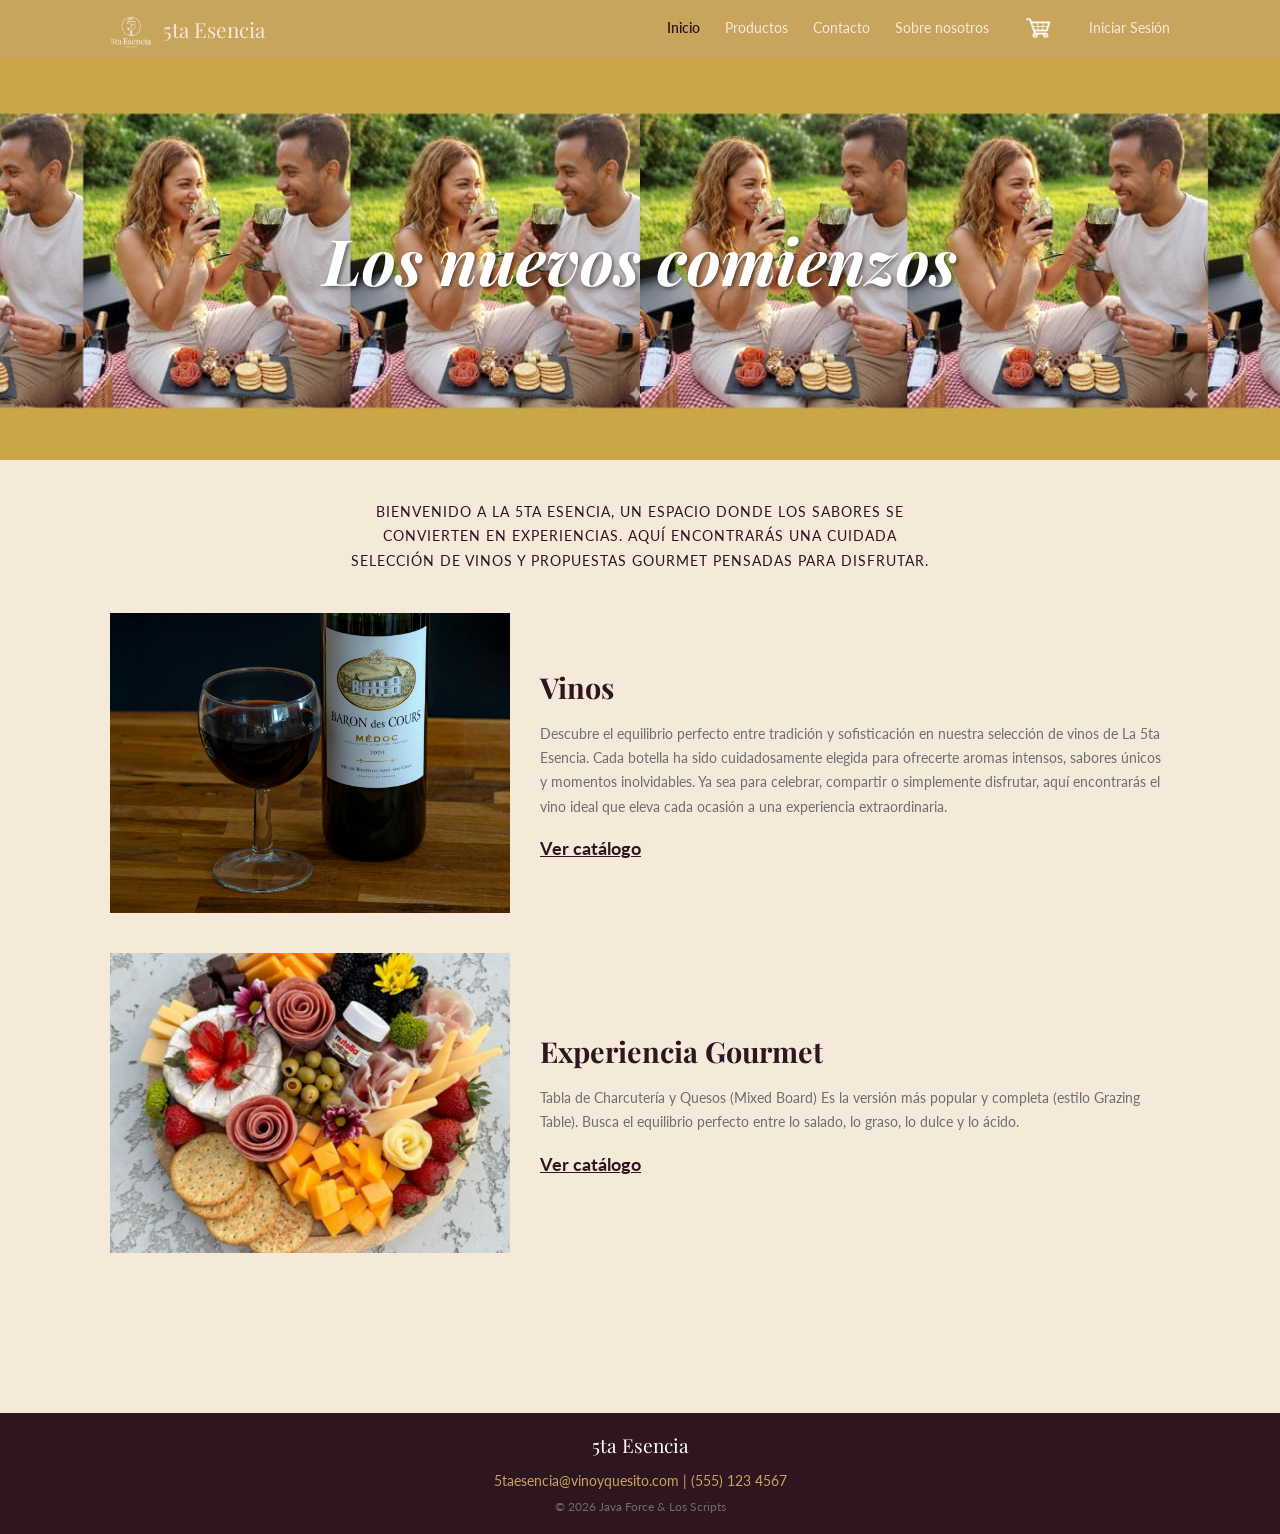
==== commit 73ba4c8a: "se agrego imagenes" ====
--- a/index.html
+++ b/index.html
@@ -36,7 +36,7 @@
 <main>
   <section class="carousel-container">
     <div class="carousel-slide active">
-      <img src="img/Momento.jpeg" alt="Los nuevos comienzos">
+      <img src="img/imagen con fondo.jpeg" alt="Los nuevos comienzos">
       <div class="carousel-caption">
         <h1 class="hero-title-script">Los nuevos comienzos</h1>
       </div>
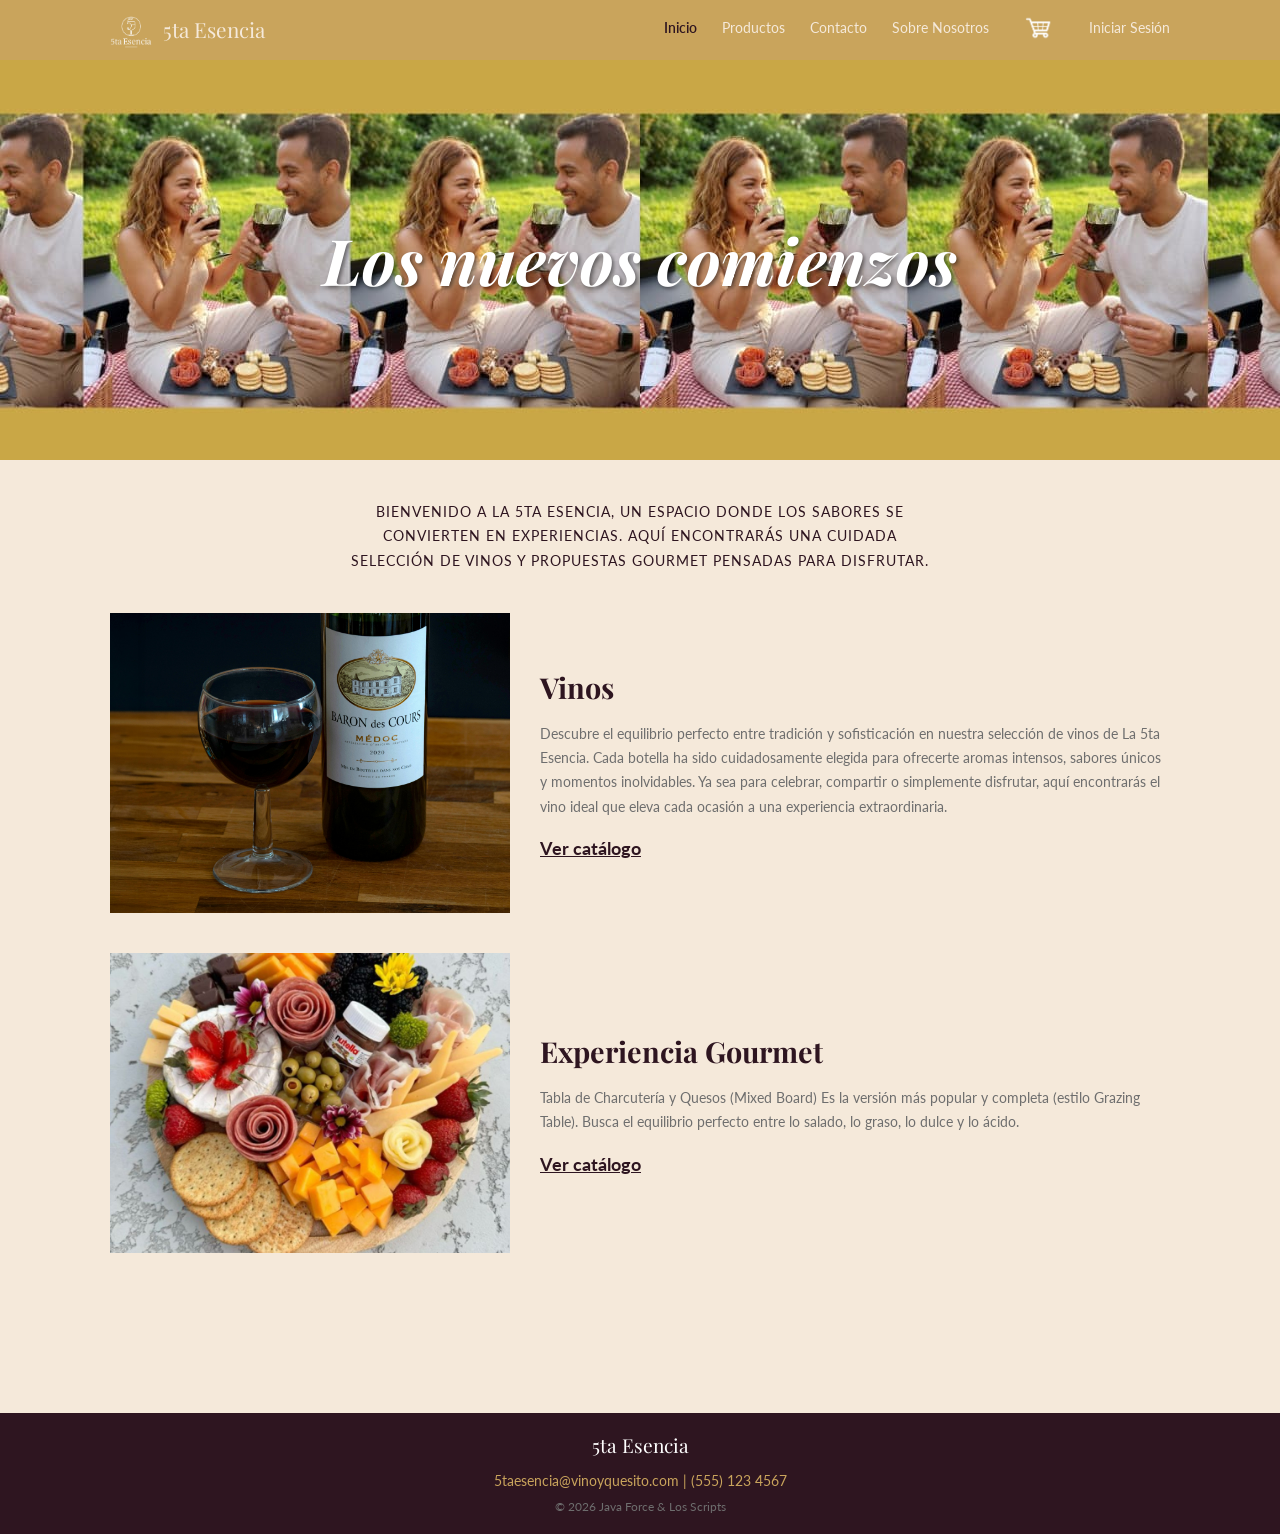
==== commit e778ca1c: "Actualizacion vistas" ====
--- a/index.html
+++ b/index.html
@@ -26,7 +26,7 @@
       <a href="index.html" class="active">Inicio</a>
       <a href="productos.html">Productos</a>
       <a href="contactanos.html">Contacto</a>
-      <a href="nosotros.html">Sobre nosotros</a>
+      <a href="nosotros.html">Sobre Nosotros</a>
       <a href="carrito.html" class="carrito-link"><img src="img/carrito.png" alt="Carrito de compras" class="carrito"></a>
       <a href="login.html">Iniciar Sesión</a>
     </nav>
@@ -50,8 +50,7 @@
 
   <section class="container welcome-section">
     <p class="welcome-text">
-      BIENVENIDO A LA 5TA ESENCIA, UN ESPACIO DONDE LOS SABORES SE CONVIERTEN EN EXPERIENCIAS. 
-      AQUÍ ENCONTRARÁS UNA CUIDADA SELECCIÓN DE VINOS Y PROPUESTAS GOURMET PENSADAS PARA DISFRUTAR.
+      BIENVENIDO A LA 5TA ESENCIA, un espacio donde los sabores se convierten en experiencias. Aquí encontrarás una cuidada selección de vinos y propuestas gourmet pensadas para disfrutar.
     </p>
   </section>
 
@@ -62,7 +61,10 @@
       </div>
       <div class="catalog-info-home">
         <h3>Vinos</h3>
-        <p>Descubre el equilibrio perfecto entre tradición y sofisticación en nuestra selección de vinos de La 5ta Esencia. Cada botella ha sido cuidadosamente elegida para ofrecerte aromas intensos, sabores únicos y momentos inolvidables. Ya sea para celebrar, compartir o simplemente disfrutar, aquí encontrarás el vino ideal que eleva cada ocasión a una experiencia extraordinaria.</p>
+        <p>
+          Descubre el equilibrio perfecto entre tradición y sofisticación en nuestra selección de vinos de La 5ta Esencia. Cada botella ha sido cuidadosamente elegida para ofrecerte aromas intensos, sabores únicos y momentos inolvidables.
+          Ya sea para celebrar, compartir o simplemente disfrutar, aquí encontrarás el vino ideal que eleva cada ocasión a una experiencia extraordinaria.
+        </p>
         <a href="productos.html" class="ver-catalogo">Ver catálogo</a>
       </div>
     </div>
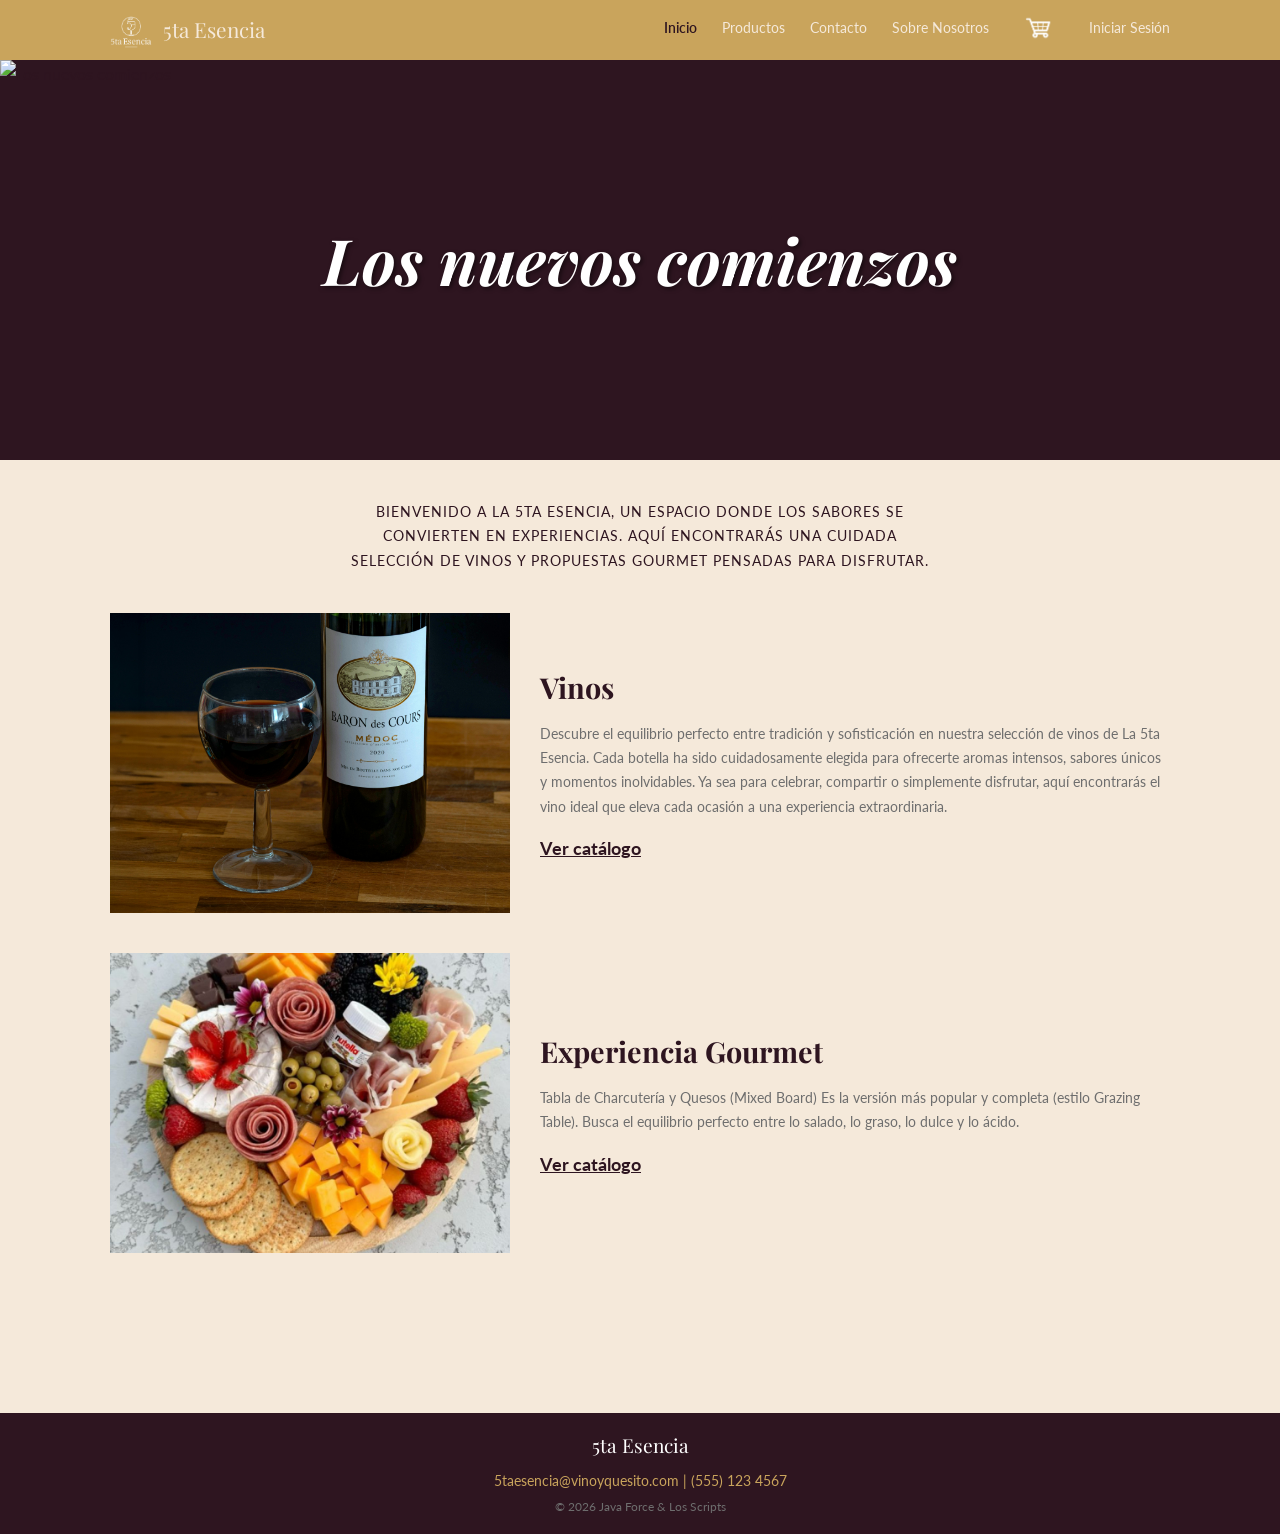
==== commit ab5468d5: "Se implementa front con back" ====
--- a/index.html
+++ b/index.html
@@ -36,7 +36,7 @@
 <main>
   <section class="carousel-container">
     <div class="carousel-slide active">
-      <img src="img/imagen con fondo.jpeg" alt="Los nuevos comienzos">
+      <img src="img/Carrusel.png" alt="Los nuevos comienzos">
       <div class="carousel-caption">
         <h1 class="hero-title-script">Los nuevos comienzos</h1>
       </div>
--- a/style.css
+++ b/style.css
@@ -2045,4 +2045,45 @@
   width: 100%;
   overflow: hidden;
   margin-top: 60px; /* Esto es para que no se tape con el header */
+}
+/* Contenedor principal */
+.equipo-grid {
+  display: flex;
+  flex-wrap: wrap;       /* Permite que las tarjetas bajen a la siguiente fila */
+  justify-content: center; /* Centra las 4 tarjetas de abajo */
+  gap: 20px;               /* Espacio entre tarjetas */
+  max-width: 1200px;       /* Ajusta según el ancho de tu página */
+  margin: 0 auto;          /* Centra todo el bloque en la pantalla */
+}
+
+/* Contenedor principal */
+.equipo-grid {
+  display: flex;
+  flex-wrap: wrap;
+  justify-content: center; /* Mantiene el centrado por si acaso */
+  gap: 30px;               /* Un poco más de espacio se ve mejor en grupos de 3 */
+  max-width: 1100px; 
+  margin: 0 auto;
+}
+
+/* Ajuste para 3 columnas exactas */
+.team-card {
+  /* 33.33% es el total, restamos el gap para que entren 3 por fila */
+  flex: 0 1 calc(33.33% - 20px); 
+  min-width: 280px; /* Para que no se vean muy flacas */
+  box-sizing: border-box;
+}
+
+/* Ajuste para tablets/laptops pequeños (opcional) */
+@media (max-width: 992px) {
+  .team-card {
+    flex: 0 1 calc(50% - 20px); /* 2 por fila en pantallas medianas */
+  }
+}
+
+/* Ajuste para celulares */
+@media (max-width: 600px) {
+  .team-card {
+    flex: 0 1 100%; /* 1 por fila en móvil */
+  }
 }
